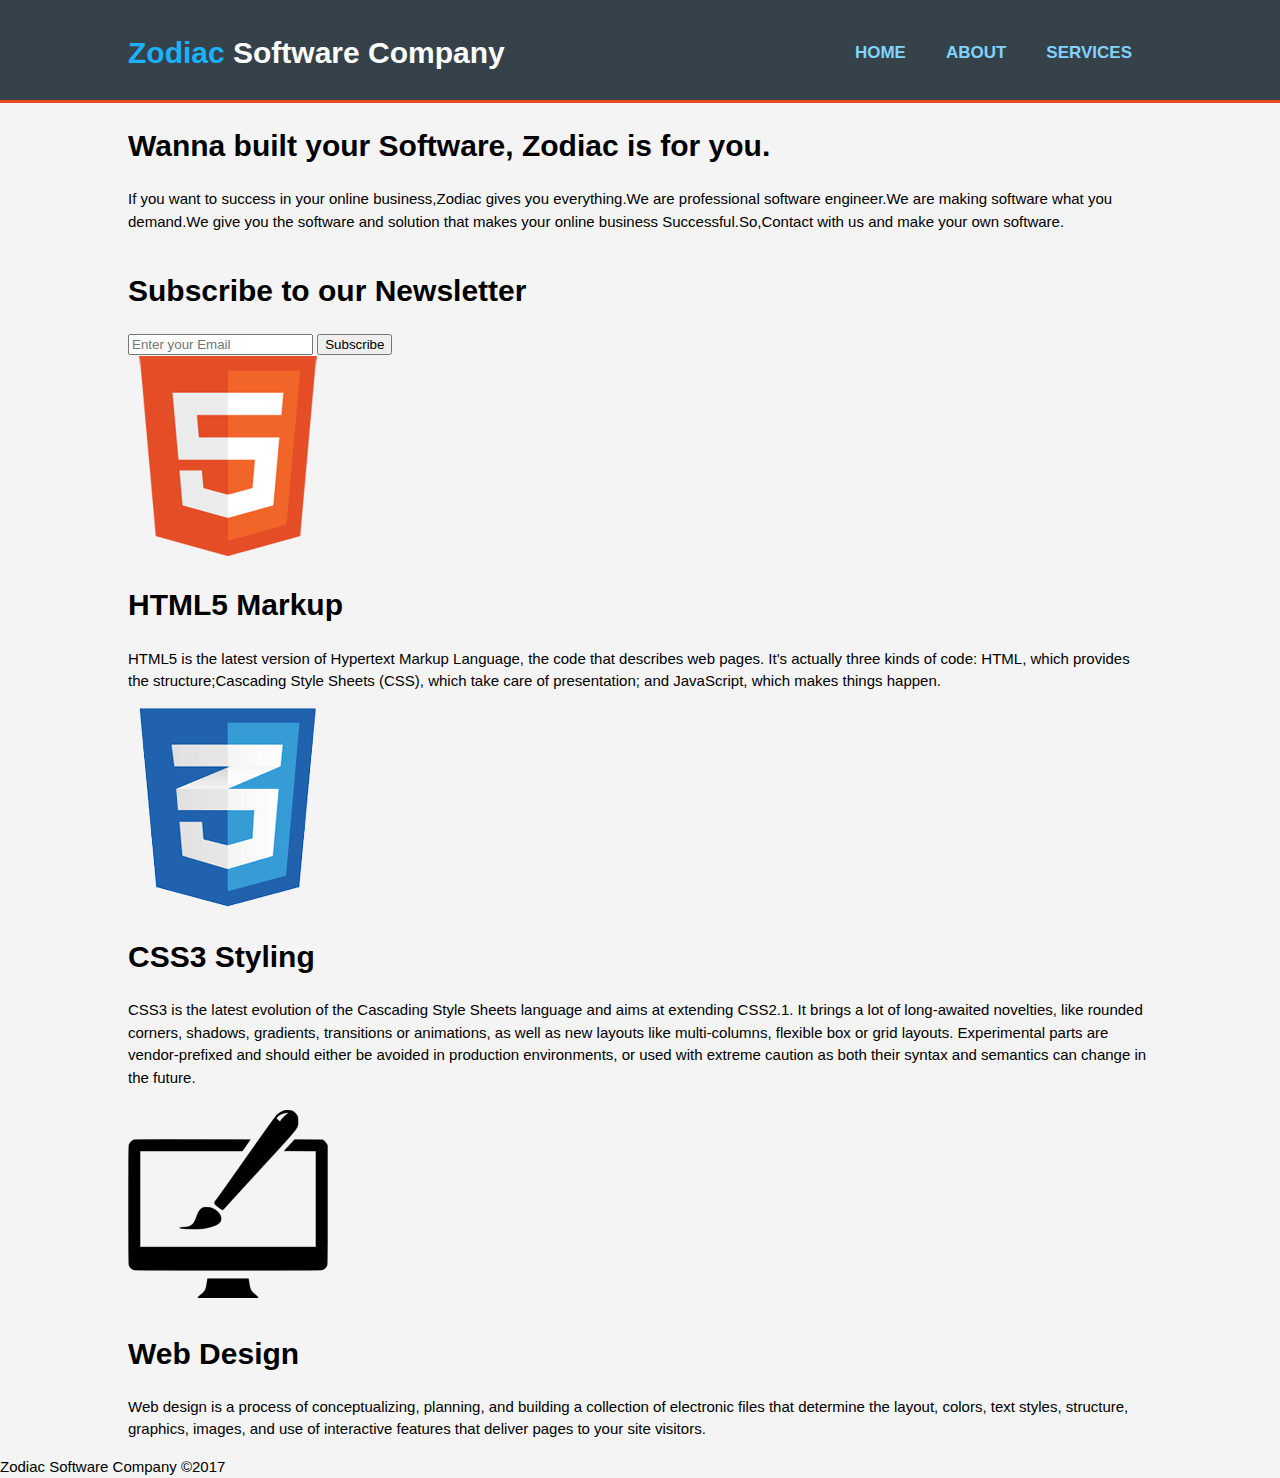
==== index.html @ 1eb49f8c "edit index.html and style.css and upload picture" ====
<!DOCTYPE html>
<html>
  <head>
    <meta charset="utf-8" lang="en">
    <meta name="viewport" content="width=device-width">
    <meta name="description" content="Affordable and professional web design">
    <meta name="keywords" content="web design, affordable web design, professional ">
    <meta name="author" content="iftekharjoy">
    <title>Zodiac Software | Welcome  </title>
    <link rel="stylesheet" href = "./css/style.css">
  </head>
  <body>
    <header>
      <div class="container">
        <div id="branding">
          <h1 ><span class="highlight">Zodiac</span> Software Company</h1>
        </div>
        <nav>
          <ul>
            <li class="current"><a href="index.html">Home</a></li>
            <li class="current"><a href="about.html">About</a></li>
            <li class="current"><a href="services.html">Services</a></li>
          </ul>
        </nav>
    </div>
  </header>
  <section>
    <div class="container">
      <h1>Wanna built your Software, Zodiac is for you.</h1>
      <p>If you want to success in your online business,Zodiac gives you everything.We are professional software
      engineer.We are making software what you demand.We give you the software and solution that makes your online
      business Successful.So,Contact with us and make your own software.</p>
    </div>
  </section>
  <section>
    <div class="container">
      <h1>Subscribe to our Newsletter</h1>
      <form>
        <input type="email" placeholder="Enter your Email ">
        <button type="submit" class="button_1">Subscribe</button>
      </form>
    </div>
  </section>
  <section id="boxes">
    <div class="container">
      <div class="box">
          <img src="./img/logo_html.png">
          <h1>HTML5 Markup</h1>
          <p>HTML5 is the latest version of Hypertext Markup Language, the code that describes web pages.
            It's actually three kinds of code: HTML, which provides the structure;Cascading Style Sheets (CSS),
            which take care of presentation; and JavaScript, which makes things happen.
          </p>
      </div>
      <div class="box">
          <img src="./img/logo_css.png">
          <h1>CSS3 Styling</h1>
          <p>
            CSS3 is the latest evolution of the Cascading Style Sheets language and aims at extending CSS2.1.
            It brings a lot of long-awaited novelties, like rounded corners, shadows, gradients, transitions or
            animations, as well as new layouts like multi-columns, flexible box or grid layouts.
            Experimental parts are vendor-prefixed and should either be avoided in production environments,
            or used with extreme caution as both their syntax and semantics can change in the future.
          </p>
      </div>
      <div class="box">
          <img src="./img/logo_brush.png">
          <h1>Web Design</h1>
          <p>
            Web design is a process of conceptualizing, planning, and building a
            collection of electronic files that determine the layout, colors,
            text styles, structure, graphics, images, and use of interactive features
            that deliver pages to your site visitors.
          </p>
      </div>
    </div>

  </section>
  <footer>Zodiac Software Company &copy;2017</footer>
  </body>
</html>
---- css/style.css ----
body{
  font-family: verdana,sans-serif,helvetica,Arial;
  font-size: 15px;
  line-height: 1.5;
  padding: 0;
  margin: 0;
  background-color: #f4f4f4;
}

ul{
  margin: 0;
  padding: 0;
}


.container{
    width: 80%;
    margin:auto;
    overflow: hidden;
}

/* Header*/
header{
  background: #35424a;
  color:#ffffff;
  padding-top: 30px;
  min-height: 70px; /*this is for mobile responsiveness.*/
  border-bottom: #e8491d 3px solid;
}
header a {
  color: #ffffff;
  text-decoration: none;
  text-transform: uppercase;
  font-size: 17px;
}

/*now we need to remove link bullet point and horizontal.So we target the header ul list.*/


header li{
  float: left;
  display: inline;
  padding: 0 20px 0 20px; /*top right bottom left*/
}

header #branding{
  float:left;
}

header #branding h1{
  margin:0;
}


header nav {
  float:right;
  margin-top: 10px;

}

header .highlight{
  color: #1ab2ff;
  font-weight: bold;
}

header .current a{
  color: #80d4ff;
  font-weight: bold;
}
header a:hover{
  color:#ffffff;
  font-weight: bold;
}
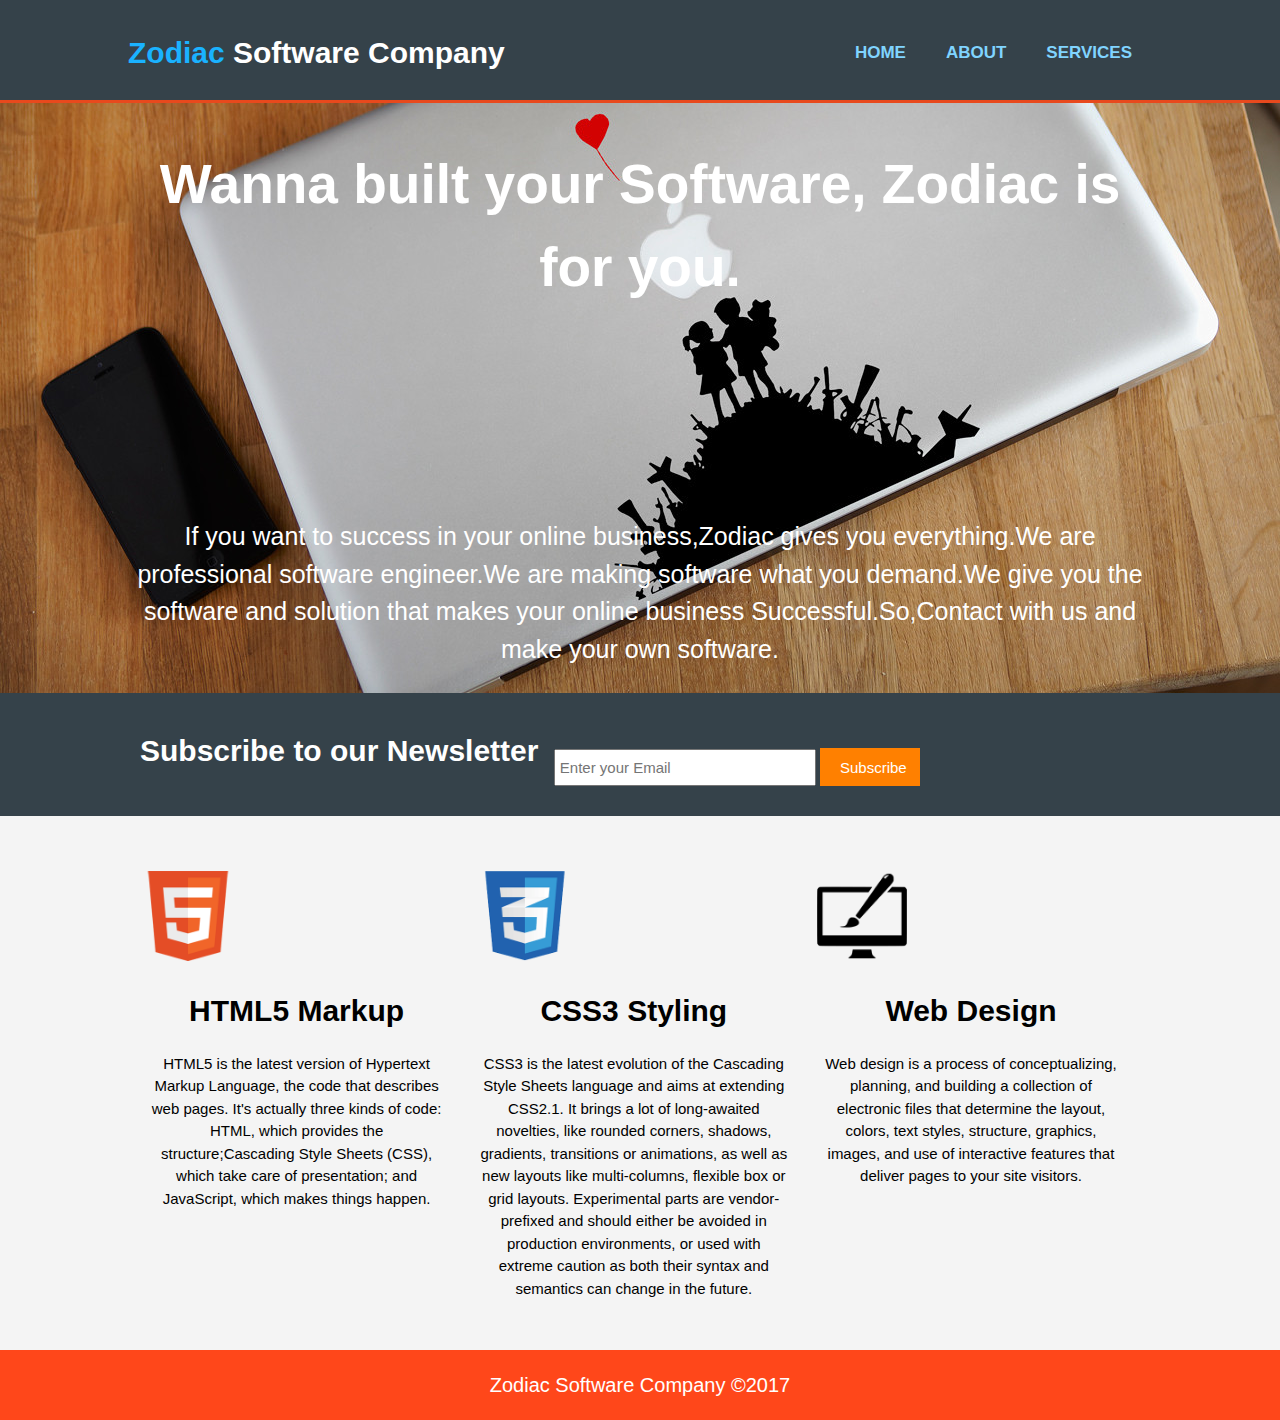
==== commit cee132c2: "edit about,services and style" ====
--- a/index.html
+++ b/index.html
@@ -24,15 +24,17 @@
         </nav>
     </div>
   </header>
-  <section>
+
+  <section id="showcase">
     <div class="container">
       <h1>Wanna built your Software, Zodiac is for you.</h1>
-      <p>If you want to success in your online business,Zodiac gives you everything.We are professional software
+        <p>If you want to success in your online business,Zodiac gives you everything.We are professional software
       engineer.We are making software what you demand.We give you the software and solution that makes your online
       business Successful.So,Contact with us and make your own software.</p>
     </div>
   </section>
-  <section>
+
+  <section id="newsletter">
     <div class="container">
       <h1>Subscribe to our Newsletter</h1>
       <form>
@@ -73,7 +75,6 @@
           </p>
       </div>
     </div>
-
   </section>
   <footer>Zodiac Software Company &copy;2017</footer>
   </body>
--- a/css/style.css
+++ b/css/style.css
@@ -71,3 +71,157 @@
   color:#ffffff;
   font-weight: bold;
 }
+
+#showcase{
+  min-height: 550px;
+  background: url('../img/showcase1.jpg') no-repeat 0 -400px;
+  text-align: center;
+  color:#ffffff;
+}
+#showcase h1{
+  font-size: 55px;
+  margin-top: 40px;
+  margin-bottom: 20px;
+}
+#showcase p{
+  font-size: 25px;
+  margin-top: 210px;
+  color:#ffffff;
+}
+#newsletter{
+  padding: 15px;
+  color:#ffffff;
+  background:#35424a;
+}
+#newsletter form{
+  float: right;
+  margin-bottom: 15px;
+  margin-top: -45px;
+  padding-right:220px;
+}
+#newsletter input[type="email"]{
+  padding: 4px;
+  height: 25px;
+  width: 250px;
+  font-family: arial,verdana,monospace;
+  font-size: 15px;
+}
+.button_1{
+  height: 38px;
+  width: 100px;
+  background: #ff8000;
+  border:0;
+  padding-left:20px;
+  padding-right: 20px;
+  color:#ffffff;
+  font-size: 15px;
+}
+
+/*Boxes*/
+
+#boxes {
+  margin-top: 20px;
+
+}
+
+#boxes .box{
+  float: left;
+  text-align: center;
+  width: 30%; /* this is for responsiveness*/
+  padding:15px;
+}
+#boxes .box img {
+  width: 90px;
+}
+
+footer{
+  padding: 20px;
+  margin-top: 20px;
+  color:#ffffff;
+  background-color: #ff471a;
+  text-align: center;
+  font-size: 20px;
+}
+
+/*this is for about page aside tag*/
+
+aside#sidebar{
+  float:right;
+  width: 30%;
+  margin-top: -170px;
+  font-family: verdana,arial,serif;
+}
+
+
+/*article*/
+article#main-col{
+  float: left;
+  width: 30%;
+  padding-right:45px;
+
+}
+.container img{
+  width: 150px;
+  margin-top: 20px;
+  margin-right: 400px;
+}
+
+/* cite*/
+#main-col cite{
+  font-style: italic;
+  font-size: 18px;
+}
+
+aside#sidebar .quote input, aside#sidebar .quote textarea{
+  width: 90%;
+  padding:  5px;
+}
+
+/*sidebar*/
+.dark{
+padding: 15px;
+background: #35434a;
+color:#ffffff;
+margin-top: 200px;
+}
+
+/*services*/
+ul#services li{
+  list-style: none; /* takes away the bullet*/
+  padding: 20px;
+  border:#cccccc 1px solid;
+  margin-bottom: 15px;
+  margin-top: 10px;
+}
+
+/*Media Queries*/
+/* this is for mobile device*/
+@media(max-width: 768px){
+/* max-width is for tablet screen device*/
+header #branding{
+  float:none;
+  text-align: center;
+  width:100%;
+  font-size: 5px;
+}
+header li{
+  font-size: 5px;
+  padding: 0 50px 0 50px;
+}
+#showcase h1{
+  margin-top: 10px;
+  font-size: 15px;
+}
+#showcase p{
+  margin-top:20px;
+  font-size: 12px;
+}
+
+header{
+  padding-bottom: 10px;
+}
+
+
+
+
+}
